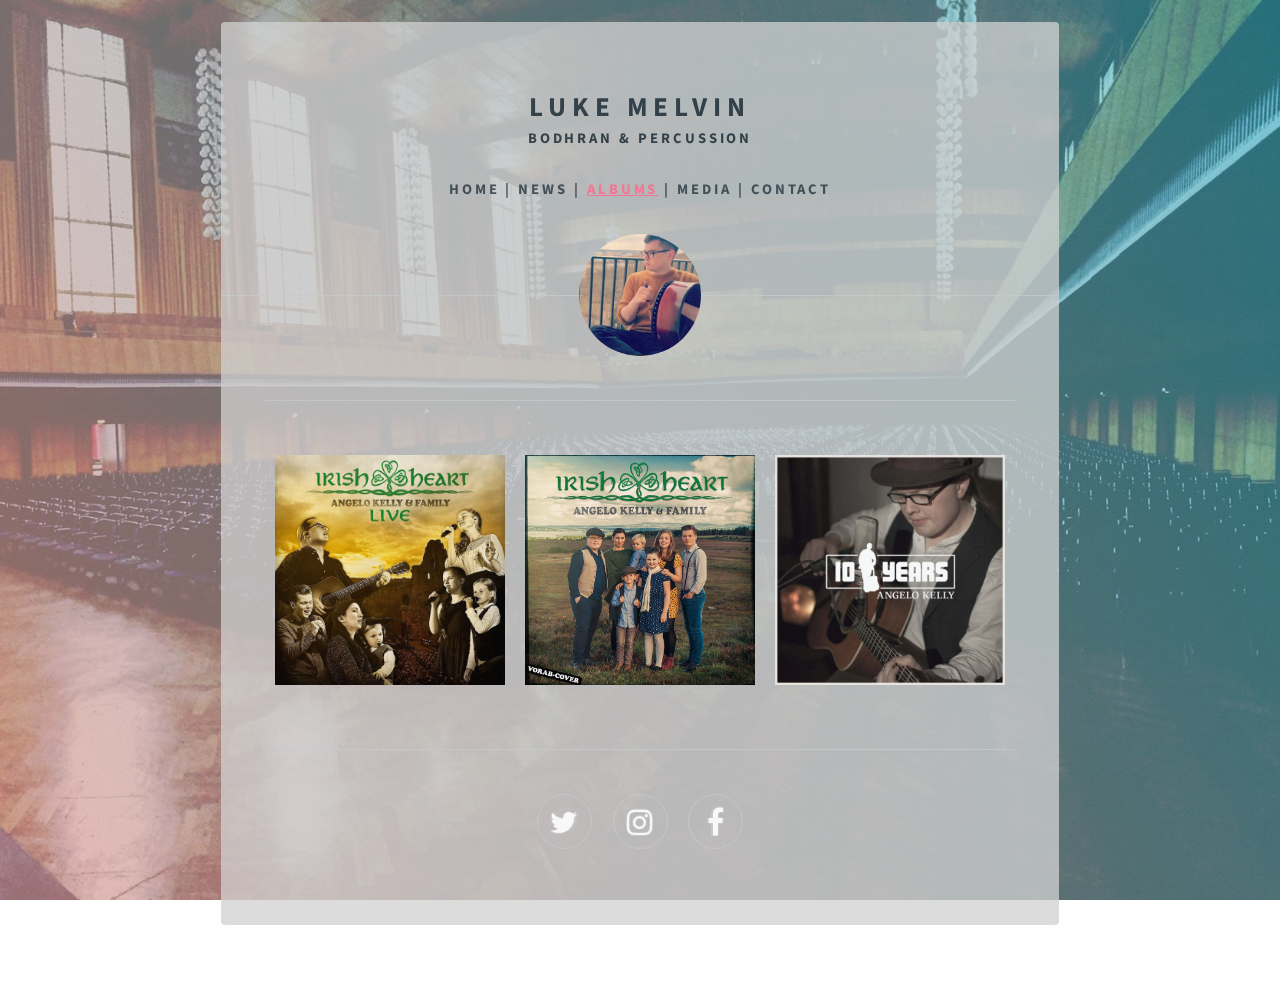
==== albums.html @ b7f4631a "Too much to list" ====
<!DOCTYPE HTML>
<!--
	Identity by HTML5 UP
	html5up.net | @ajlkn
	Free for personal and commercial use under the CCA 3.0 license (html5up.net/license)
-->
<html>
	<head>
		<title>Luke Melvin</title>
		<meta charset="utf-8" />
		<meta name="viewport" content="width=device-width, initial-scale=1" />
		<!--[if lte IE 8]><script src="assets/js/html5shiv.js"></script><![endif]-->
		<link rel="stylesheet" href="assets/css/main.css" />
		<!--[if lte IE 9]><link rel="stylesheet" href="assets/css/ie9.css" /><![endif]-->
		<!--[if lte IE 8]><link rel="stylesheet" href="assets/css/ie8.css" /><![endif]-->
		<noscript><link rel="stylesheet" href="assets/css/noscript.css" /></noscript>
	</head>
	<body class="is-loading">

		<!-- Wrapper -->
			<div id="wrapper">

				<!-- Main -->
					<section id="main">
						<header>
							<h1>Luke Melvin</h1>
							<h3>Bodhran & Percussion</h3>
							<a href="index.html">Home</a>
							<a> | </a>
							<a href="news.html">News</a>
							<a> | </a>
							<a class="selected" href="albums.html">Albums</a>
							<a> | </a>
							<a href="media.html">Media</a>
							<a> | </a>
							<a href="contact.html">Contact</a>
							<br>
							<br>

							<span class="avatar"><img src="images/avatar.jpg" alt="Me" height="122px" /></span>


						</header>
						<hr />
						<div class="album-art-container">
						<a href="https://open.spotify.com/album/72BrvZ4bOpcBNhztj6GnVl" target="_blank"> <img class="album-art" src="images/album-art/irishheartlive.jpg" alt="Irish Heart Live"> </a>
						<a href="https://open.spotify.com/album/3FUpO2Xhy2dsQqW8YbABXm" target="_blank"> <img class="album-art" src="images/album-art/irishheart.jpg" alt="Irish Heart"> </a>
						<a href="https://open.spotify.com/album/4LsIMH7Bt3xg1r2SoCdlvC" target="_blank"> <img class="album-art" src="images/album-art/10years.jpg" alt="10 Years"> </a>
						</div>
						<hr />
						<footer>
							<ul class="icons">
								<li><a href="http://www.twitter.com/luke_rhys" class="fa-twitter" target="_blank">Twitter</a></li>
								<li><a href="https://www.instagram.com/luke_rhys" class="fa-instagram" target="_blank">Instagram</a></li>
								<li><a href="https://www.facebook.com/LukeMelvinMusic" class="fa-facebook" target="_blank">Facebook</a></li>
							</ul>
						</footer>
					</section>

				<!-- Footer -->
					<footer id="footer">
						<ul class="copyright">
							<li>&copy; Luke Melvin</li><li>Design: <a href="http://html5up.net">HTML5 UP</a></li>
						</ul>
					</footer>

			</div>

		<!-- Scripts -->
			<!--[if lte IE 8]><script src="assets/js/respond.min.js"></script><![endif]-->
			<script>
				if ('addEventListener' in window) {
					window.addEventListener('load', function() { document.body.className = document.body.className.replace(/\bis-loading\b/, ''); });
					document.body.className += (navigator.userAgent.match(/(MSIE|rv:11\.0)/) ? ' is-ie' : '');
				}
			</script>

	</body>
</html>
---- assets/css/main.css ----
@charset "UTF-8";
@import url(font-awesome.min.css);
@import url("https://fonts.googleapis.com/css?family=Source+Sans+Pro:300");

/*
	Identity by HTML5 UP
	html5up.net | @ajlkn
	Free for personal and commercial use under the CCA 3.0 license (html5up.net/license)
*/

/* Reset */

	html, body, div, span, applet, object, iframe, h1, h2, h3, h4, h5, h6, p, blockquote, pre, a, abbr, acronym, address, big, cite, code, del, dfn, em, img, ins, kbd, q, s, samp, small, strike, strong, sub, sup, tt, var, b, u, i, center, dl, dt, dd, ol, ul, li, fieldset, form, label, legend, table, caption, tbody, tfoot, thead, tr, th, td, article, aside, canvas, details, embed, figure, figcaption, footer, header, hgroup, menu, nav, output, ruby, section, summary, time, mark, audio, video {
		margin: 0;
		padding: 0;
		border: 0;
		font-size: 100%;
		font: inherit;
		vertical-align: baseline;
	}

	article, aside, details, figcaption, figure, footer, header, hgroup, menu, nav, section {
		display: block;
	}

	body {
		line-height: 1;
	}

	ol, ul {
		list-style: none;
	}

	blockquote, q {
		quotes: none;
	}

	blockquote:before, blockquote:after, q:before, q:after {
		content: '';
		content: none;
	}

	table {
		border-collapse: collapse;
		border-spacing: 0;
	}

	body {
		-webkit-text-size-adjust: none;
	}

/* Box Model */

	*, *:before, *:after {
		-moz-box-sizing: border-box;
		-webkit-box-sizing: border-box;
		box-sizing: border-box;
	}

/* Basic */

	@media screen and (max-width: 480px) {

		html, body {
			min-width: 320px;
		}

	}

	body.is-loading *, body.is-loading *:before, body.is-loading *:after {
		-moz-animation: none !important;
		-webkit-animation: none !important;
		-ms-animation: none !important;
		animation: none !important;
		-moz-transition: none !important;
		-webkit-transition: none !important;
		-ms-transition: none !important;
		transition: none !important;
	}

	html {
		height: 100%;
	}

	body {
		height: 100%;
		background-color: #ffffff;
		background-image: url("images/overlay.png"), -moz-linear-gradient(60deg, rgba(255, 165, 150, 0.5) 5%, rgba(0, 228, 255, 0.35)), url("../../images/bg.jpg");
		background-image: url("images/overlay.png"), -webkit-linear-gradient(60deg, rgba(255, 165, 150, 0.5) 5%, rgba(0, 228, 255, 0.35)), url("../../images/bg.jpg");
		background-image: url("images/overlay.png"), -ms-linear-gradient(60deg, rgba(255, 165, 150, 0.5) 5%, rgba(0, 228, 255, 0.35)), url("../../images/bg.jpg");
		background-image: url("images/overlay.png"), linear-gradient(60deg, rgba(255, 165, 150, 0.5) 5%, rgba(0, 228, 255, 0.35)), url("../../images/bg.jpg");
		background-repeat: repeat,			no-repeat,			no-repeat;
		background-size: 100px 100px, cover,				cover;
		background-position: top left,		center center,		bottom center;
		background-attachment: fixed,			fixed,				fixed;
	}

		body:after {
			content: '';
			display: block;
			position: fixed;
			top: 0;
			left: 0;
			width: 100%;
			height: inherit;
			opacity: 0;
			z-index: 1;
			background-color: #ffffff;
			background-image: url("images/overlay.png"), -moz-linear-gradient(60deg, rgba(255, 165, 150, 0.5) 5%, rgba(0, 228, 255, 0.35));
			background-image: url("images/overlay.png"), -webkit-linear-gradient(60deg, rgba(255, 165, 150, 0.5) 5%, rgba(0, 228, 255, 0.35));
			background-image: url("images/overlay.png"), -ms-linear-gradient(60deg, rgba(255, 165, 150, 0.5) 5%, rgba(0, 228, 255, 0.35));
			background-image: url("images/overlay.png"), linear-gradient(60deg, rgba(255, 165, 150, 0.5) 5%, rgba(0, 228, 255, 0.35));
			background-repeat: repeat,			no-repeat;
			background-size: 100px 100px, cover;
			background-position: top left,		center center;
			-moz-transition: opacity 1.75s ease-out;
			-webkit-transition: opacity 1.75s ease-out;
			-ms-transition: opacity 1.75s ease-out;
			transition: opacity 1.75s ease-out;
		}

		body.is-loading:after {
			opacity: 1;
		}

/* Album Art styling */
		.album-art-container{
			display: flex;
			justify-content: space-around;
		}

		.album-art {
			max-width: 250px;
			max-height: 250px;
			padding: 10px;
}

/* Sponsorship Logos */
		.sponsor-container {
			display: flex;
			justify-content: center;
		}

		.sponsor {
			max-height: 75px;
			margin: 10px;
		}

/* Type */

	body, input, select, textarea {
		color: #414f57;
		font-family: "Source Sans Pro", Helvetica, sans-serif;
		font-size: 14pt;
		font-weight: 300;
		line-height: 2;
		letter-spacing: 0.2em;
		text-transform: uppercase;
	}

		@media screen and (max-width: 1680px) {

			body, input, select, textarea {
				font-size: 11pt;
				font-weight: bold;
			}

		}

		@media screen and (max-width: 480px) {

			body, input, select, textarea {
				font-size: 10pt;
				line-height: 1.75;
			}

		}

	a {
		-moz-transition: color 0.2s ease, border-color 0.2s ease;
		-webkit-transition: color 0.2s ease, border-color 0.2s ease;
		-ms-transition: color 0.2s ease, border-color 0.2s ease;
		transition: color 0.2s ease, border-color 0.2s ease;
		color: inherit;
		text-decoration: none;
	}

		a:before {
			-moz-transition: color 0.2s ease, text-shadow 0.2s ease;
			-webkit-transition: color 0.2s ease, text-shadow 0.2s ease;
			-ms-transition: color 0.2s ease, text-shadow 0.2s ease;
			transition: color 0.2s ease, text-shadow 0.2s ease;
		}

		a:hover {
			color: #ff7496;
			text-decoration: underline;
		}
	.selected {
			color: #FF7496;
			text-decoration: underline;
		}

	strong, b {
		color: #313f47;
	}

	em, i {
		font-style: italic;
	}

	p {
		margin: 0 0 1.5em 0;
	}

	h1, h2, h3, h4, h5, h6 {
		color: #313f47;
		line-height: 1.5;
		margin: 0 0 0.75em 0;
	}

		h1 a, h2 a, h3 a, h4 a, h5 a, h6 a {
			color: inherit;
			text-decoration: none;
		}

	h1 {
		font-size: 1.85em;
		letter-spacing: 0.22em;
		margin: 0 0 0.525em 0;
	}

	h2 {
		font-size: 1.25em;
	}

	h3 {
		font-size: 1em;
		margin-top: -15px;
		margin-bottom: 25px
	}

	h4 {
		font-size: 1em;
	}

	h5 {
		font-size: 1em;
	}

	h6 {
		font-size: 1em;
	}

	@media screen and (max-width: 480px) {

		h1 {
			font-size: 1.65em;
		}

	}

	sub {
		font-size: 0.8em;
		position: relative;
		top: 0.5em;
	}

	sup {
		font-size: 0.8em;
		position: relative;
		top: -0.5em;
	}

	hr {
		border: 0;
		border-bottom: solid 1px #c8cccf;
		margin: 3em 0;
	}

/* Form */

	form {
		margin: 0 0 1.5em 0;
	}

		form > .field {
			margin: 0 0 1.5em 0;
		}

			form > .field > :last-child {
				margin-bottom: 0;
			}

	label {
		color: #313f47;
		display: block;
		font-size: 0.9em;
		margin: 0 0 0.75em 0;
	}

	input[type="text"],
	input[type="password"],
	input[type="email"],
	input[type="tel"],
	select,
	textarea {
		-moz-appearance: none;
		-webkit-appearance: none;
		-ms-appearance: none;
		appearance: none;
		border-radius: 4px;
		border: solid 1px #c8cccf;
		color: inherit;
		display: block;
		outline: 0;
		padding: 0 1em;
		text-decoration: none;
		width: 100%;
	}

		input[type="text"]:invalid,
		input[type="password"]:invalid,
		input[type="email"]:invalid,
		input[type="tel"]:invalid,
		select:invalid,
		textarea:invalid {
			box-shadow: none;
		}

		input[type="text"]:focus,
		input[type="password"]:focus,
		input[type="email"]:focus,
		input[type="tel"]:focus,
		select:focus,
		textarea:focus {
			border-color: #ff7496;
		}

	.select-wrapper {
		text-decoration: none;
		display: block;
		position: relative;
	}

		.select-wrapper:before {
			content: "";
			-moz-osx-font-smoothing: grayscale;
			-webkit-font-smoothing: antialiased;
			font-family: FontAwesome;
			font-style: normal;
			font-weight: normal;
			text-transform: none !important;
		}

		.select-wrapper:before {
			color: #c8cccf;
			display: block;
			height: 2.75em;
			line-height: 2.75em;
			pointer-events: none;
			position: absolute;
			right: 0;
			text-align: center;
			top: 0;
			width: 2.75em;
		}

		.select-wrapper select::-ms-expand {
			display: none;
		}

	input[type="text"],
	input[type="password"],
	input[type="email"],
	select {
		height: 2.75em;
	}

	textarea {
		padding: 0.75em 1em;
	}

	input[type="checkbox"],
	input[type="radio"] {
		-moz-appearance: none;
		-webkit-appearance: none;
		-ms-appearance: none;
		appearance: none;
		display: block;
		float: left;
		margin-right: -2em;
		opacity: 0;
		width: 1em;
		z-index: -1;
	}

		input[type="checkbox"] + label,
		input[type="radio"] + label {
			text-decoration: none;
			color: #414f57;
			cursor: pointer;
			display: inline-block;
			font-size: 1em;
			font-weight: 300;
			padding-left: 2.4em;
			padding-right: 0.75em;
			position: relative;
		}

			input[type="checkbox"] + label:before,
			input[type="radio"] + label:before {
				-moz-osx-font-smoothing: grayscale;
				-webkit-font-smoothing: antialiased;
				font-family: FontAwesome;
				font-style: normal;
				font-weight: normal;
				text-transform: none !important;
			}

			input[type="checkbox"] + label:before,
			input[type="radio"] + label:before {
				border-radius: 4px;
				border: solid 1px #c8cccf;
				content: '';
				display: inline-block;
				height: 1.65em;
				left: 0;
				line-height: 1.58125em;
				position: absolute;
				text-align: center;
				top: 0.15em;
				width: 1.65em;
			}

		input[type="checkbox"]:checked + label:before,
		input[type="radio"]:checked + label:before {
			color: #ff7496;
			content: '\f00c';
		}

		input[type="checkbox"]:focus + label:before,
		input[type="radio"]:focus + label:before {
			border-color: #ff7496;
		}

	input[type="checkbox"] + label:before {
		border-radius: 4px;
	}

	input[type="radio"] + label:before {
		border-radius: 100%;
	}

	::-webkit-input-placeholder {
		color: #616f77 !important;
		opacity: 1.0;
	}

	:-moz-placeholder {
		color: #616f77 !important;
		opacity: 1.0;
	}

	::-moz-placeholder {
		color: #616f77 !important;
		opacity: 1.0;
	}

	:-ms-input-placeholder {
		color: #616f77 !important;
		opacity: 1.0;
	}

	.formerize-placeholder {
		color: #616f77 !important;
		opacity: 1.0;
	}

/* Icon */

	.icon {
		text-decoration: none;
		position: relative;
		border-bottom: none;
	}

		.icon:before {
			-moz-osx-font-smoothing: grayscale;
			-webkit-font-smoothing: antialiased;
			font-family: FontAwesome;
			font-style: normal;
			font-weight: normal;
			text-transform: none !important;
		}

		.icon > .label {
			display: none;
		}

/* List */

	ol {
		list-style: decimal;
		margin: 0 0 1.5em 0;
		padding-left: 1.25em;
	}

		ol li {
			padding-left: 0.25em;
		}

	ul {
		list-style: disc;
		margin: 0 0 1.5em 0;
		padding-left: 1em;
	}

		ul li {
			padding-left: 0.5em;
		}

		ul.alt {
			list-style: none;
			padding-left: 0;
		}

			ul.alt li {
				border-top: solid 1px #c8cccf;
				padding: 0.5em 0;
			}

				ul.alt li:first-child {
					border-top: 0;
					padding-top: 0;
				}

		ul.icons {
			cursor: default;
			list-style: none;
			padding-left: 0;
			margin-top: -0.675em;
		}

			ul.icons li {
				display: inline-block;
				padding: 0.675em 0.5em;
			}

				ul.icons li a {
					text-decoration: none;
					position: relative;
					display: block;
					width: 3.75em;
					height: 3.75em;
					border-radius: 100%;
					border: solid 1px #c8cccf;
					line-height: 3.75em;
					overflow: hidden;
					text-align: center;
					text-indent: 3.75em;
					white-space: nowrap;
				}

					ul.icons li a:before {
						-moz-osx-font-smoothing: grayscale;
						-webkit-font-smoothing: antialiased;
						font-family: FontAwesome;
						font-style: normal;
						font-weight: normal;
						text-transform: none !important;
					}

					ul.icons li a:before {
						color: #ffffff;
						text-shadow: 1.25px 0px 0px #c8cccf, -1.25px 0px 0px #c8cccf, 0px 1.25px 0px #c8cccf, 0px -1.25px 0px #c8cccf;
					}

					ul.icons li a:hover:before {
						text-shadow: 1.25px 0px 0px #ff7496, -1.25px 0px 0px #ff7496, 0px 1.25px 0px #ff7496, 0px -1.25px 0px #ff7496;
					}

					ul.icons li a:before {
						position: absolute;
						top: 0;
						left: 0;
						width: inherit;
						height: inherit;
						font-size: 1.85rem;
						line-height: inherit;
						text-align: center;
						text-indent: 0;
					}

					ul.icons li a:hover {
						border-color: #ff7496;
					}

			@media screen and (max-width: 480px) {

				ul.icons li a:before {
					font-size: 1.5rem;
				}

			}

		ul.actions {
			cursor: default;
			list-style: none;
			padding-left: 0;
		}

			ul.actions li {
				display: inline-block;
				padding: 0 0.75em 0 0;
				vertical-align: middle;
			}

				ul.actions li:last-child {
					padding-right: 0;
				}

	dl {
		margin: 0 0 1.5em 0;
	}

		dl dt {
			display: block;
			margin: 0 0 0.75em 0;
		}

		dl dd {
			margin-left: 1.5em;
		}

/* Button */

	input[type="submit"],
	input[type="reset"],
	input[type="button"],
	button,
	.button {
		-moz-appearance: none;
		-webkit-appearance: none;
		-ms-appearance: none;
		appearance: none;
		-moz-transition: background-color 0.2s ease-in-out, border-color 0.2s ease-in-out, color 0.2s ease-in-out;
		-webkit-transition: background-color 0.2s ease-in-out, border-color 0.2s ease-in-out, color 0.2s ease-in-out;
		-ms-transition: background-color 0.2s ease-in-out, border-color 0.2s ease-in-out, color 0.2s ease-in-out;
		transition: background-color 0.2s ease-in-out, border-color 0.2s ease-in-out, color 0.2s ease-in-out;
		display: inline-block;
		height: 2.75em;
		line-height: 2.75em;
		padding: 0 1.5em;
		background-color: transparent;
		border-radius: 4px;
		border: solid 1px #c8cccf;
		color: #414f57 !important;
		cursor: pointer;
		text-align: center;
		text-decoration: none;
		white-space: nowrap;
	}

		input[type="submit"]:hover,
		input[type="reset"]:hover,
		input[type="button"]:hover,
		button:hover,
		.button:hover {
			border-color: #ff7496;
			color: #ff7496 !important;
		}

		input[type="submit"].icon,
		input[type="reset"].icon,
		input[type="button"].icon,
		button.icon,
		.button.icon {
			padding-left: 1.35em;
		}

			input[type="submit"].icon:before,
			input[type="reset"].icon:before,
			input[type="button"].icon:before,
			button.icon:before,
			.button.icon:before {
				margin-right: 0.5em;
			}

		input[type="submit"].fit,
		input[type="reset"].fit,
		input[type="button"].fit,
		button.fit,
		.button.fit {
			display: block;
			width: 100%;
			margin: 0 0 0.75em 0;
		}

		input[type="submit"].small,
		input[type="reset"].small,
		input[type="button"].small,
		button.small,
		.button.small {
			font-size: 0.8em;
		}

		input[type="submit"].big,
		input[type="reset"].big,
		input[type="button"].big,
		button.big,
		.button.big {
			font-size: 1.35em;
		}

		input[type="submit"].disabled, input[type="submit"]:disabled,
		input[type="reset"].disabled,
		input[type="reset"]:disabled,
		input[type="button"].disabled,
		input[type="button"]:disabled,
		button.disabled,
		button:disabled,
		.button.disabled,
		.button:disabled {
			-moz-pointer-events: none;
			-webkit-pointer-events: none;
			-ms-pointer-events: none;
			pointer-events: none;
			opacity: 0.5;
		}

/* Main */

	#main {
		position: relative;
		max-width: 100%;
		min-width: 27em;
		padding: 4.5em 3em 3em 3em ;
		background: rgba(209, 209, 209, 0.8);
		border-radius: 4px;
		cursor: default;
		opacity: 0.95;
		text-align: center;
		-moz-transform-origin: 50% 50%;
		-webkit-transform-origin: 50% 50%;
		-ms-transform-origin: 50% 50%;
		transform-origin: 50% 50%;
		-moz-transform: rotateX(0deg);
		-webkit-transform: rotateX(0deg);
		-ms-transform: rotateX(0deg);
		transform: rotateX(0deg);
		-moz-transition: opacity 1s ease, -moz-transform 1s ease;
		-webkit-transition: opacity 1s ease, -webkit-transform 1s ease;
		-ms-transition: opacity 1s ease, -ms-transform 1s ease;
		transition: opacity 1s ease, transform 1s ease;
	}

		#main .avatar {
			position: relative;
			display: block;
			margin-bottom: 1.5em;
		}

			#main .avatar img {
				display: block;
				margin: 0 auto;
				border-radius: 100%;
				box-shadow: 0 0 0 1.5em rgba(209, 209, 209, 0);
			}

			#main .avatar:before {
				content: '';
				display: block;
				position: absolute;
				top: 50%;
				left: -3em;
				width: calc(100% + 6em);
				height: 1px;
				z-index: -1;
				background: #c8cccf;
			}

		@media screen and (max-width: 480px) {

			#main {
				min-width: 0;
				width: 100%;
				padding: 4em 2em 2.5em 2em ;
			}

				#main .avatar:before {
					left: -2em;
					width: calc(100% + 4em);
				}

		}

		body.is-loading #main {
			opacity: 0;
			-moz-transform: rotateX(15deg);
			-webkit-transform: rotateX(15deg);
			-ms-transform: rotateX(15deg);
			transform: rotateX(15deg);
		}

/* Footer */

	#footer {
		-moz-align-self: -moz-flex-end;
		-webkit-align-self: -webkit-flex-end;
		-ms-align-self: -ms-flex-end;
		align-self: flex-end;
		width: 100%;
		padding: 1.5em 0 0 0;
		color: rgba(255, 255, 255, 0.75);
		cursor: default;
		text-align: center;
	}

		#footer .copyright {
			margin: 0;
			padding: 0;
			font-size: 0.9em;
			list-style: none;
		}

			#footer .copyright li {
				display: inline-block;
				margin: 0 0 0 0.45em;
				padding: 0 0 0 0.85em;
				border-left: solid 1px rgba(255, 255, 255, 0.5);
				line-height: 1;
			}

				#footer .copyright li:first-child {
					border-left: 0;
				}

/* Wrapper */

	#wrapper {
		display: -moz-flex;
		display: -webkit-flex;
		display: -ms-flex;
		display: flex;
		-moz-align-items: center;
		-webkit-align-items: center;
		-ms-align-items: center;
		align-items: center;
		-moz-justify-content: space-between;
		-webkit-justify-content: space-between;
		-ms-justify-content: space-between;
		justify-content: space-between;
		-moz-flex-direction: column;
		-webkit-flex-direction: column;
		-ms-flex-direction: column;
		flex-direction: column;
		-moz-perspective: 1000px;
		-webkit-perspective: 1000px;
		-ms-perspective: 1000px;
		perspective: 1000px;
		position: relative;
		min-height: 100%;
		padding: 1.5em;
		z-index: 2;
	}

		#wrapper > * {
			z-index: 1;
		}

		#wrapper:before {
			content: '';
			display: block;
		}

		@media screen and (max-width: 360px) {

			#wrapper {
				padding: 0.75em;
			}

		}

		body.is-ie #wrapper {
			height: 100%;
		}
---- assets/css/ie9.css ----
/*
	Identity by HTML5 UP
	html5up.net | @ajlkn
	Free for personal and commercial use under the CCA 3.0 license (html5up.net/license)
*/

/* Basic */

	body {
		background-image: url("../../images/bg.jpg");
		background-repeat: no-repeat;
		background-size: cover;
		background-position: bottom center;
		background-attachment: fixed;
	}

		body:after {
			display: none;
		}

/* List */

	ul.icons li a:before {
		color: #c8cccf;
	}

	ul.icons li a:hover:before {
		color: #ff7496;
	}

/* Wrapper */

	#wrapper {
		text-align: center;
	}

/* Main */

	#main {
		display: inline-block;
	}
---- assets/css/ie8.css ----
/*
	Identity by HTML5 UP
	html5up.net | @ajlkn
	Free for personal and commercial use under the CCA 3.0 license (html5up.net/license)
*/

/* List */

	ul.icons li a {
		-ms-behavior: url("assets/js/PIE.htc");
	}

		ul.icons li a:before {
			text-align: center;
			font-size: 26px;
		}

/* Main */

	#main {
		-ms-behavior: url("assets/js/PIE.htc");
	}

		#main .avatar img {
			-ms-behavior: url("assets/js/PIE.htc");
		}

/* Footer */

	#footer {
		color: #fff;
	}

		#footer .copyright li {
			border-left: solid 1px #fff;
		}
---- assets/css/noscript.css ----
/*
	Identity by HTML5 UP
	html5up.net | @ajlkn
	Free for personal and commercial use under the CCA 3.0 license (html5up.net/license)
*/

/* Basic */

	body:after {
		display: none;
	}

/* Main */

	#main {
		-moz-transform: none !important;
		-webkit-transform: none !important;
		-ms-transform: none !important;
		transform: none !important;
		opacity: 1 !important;
	}
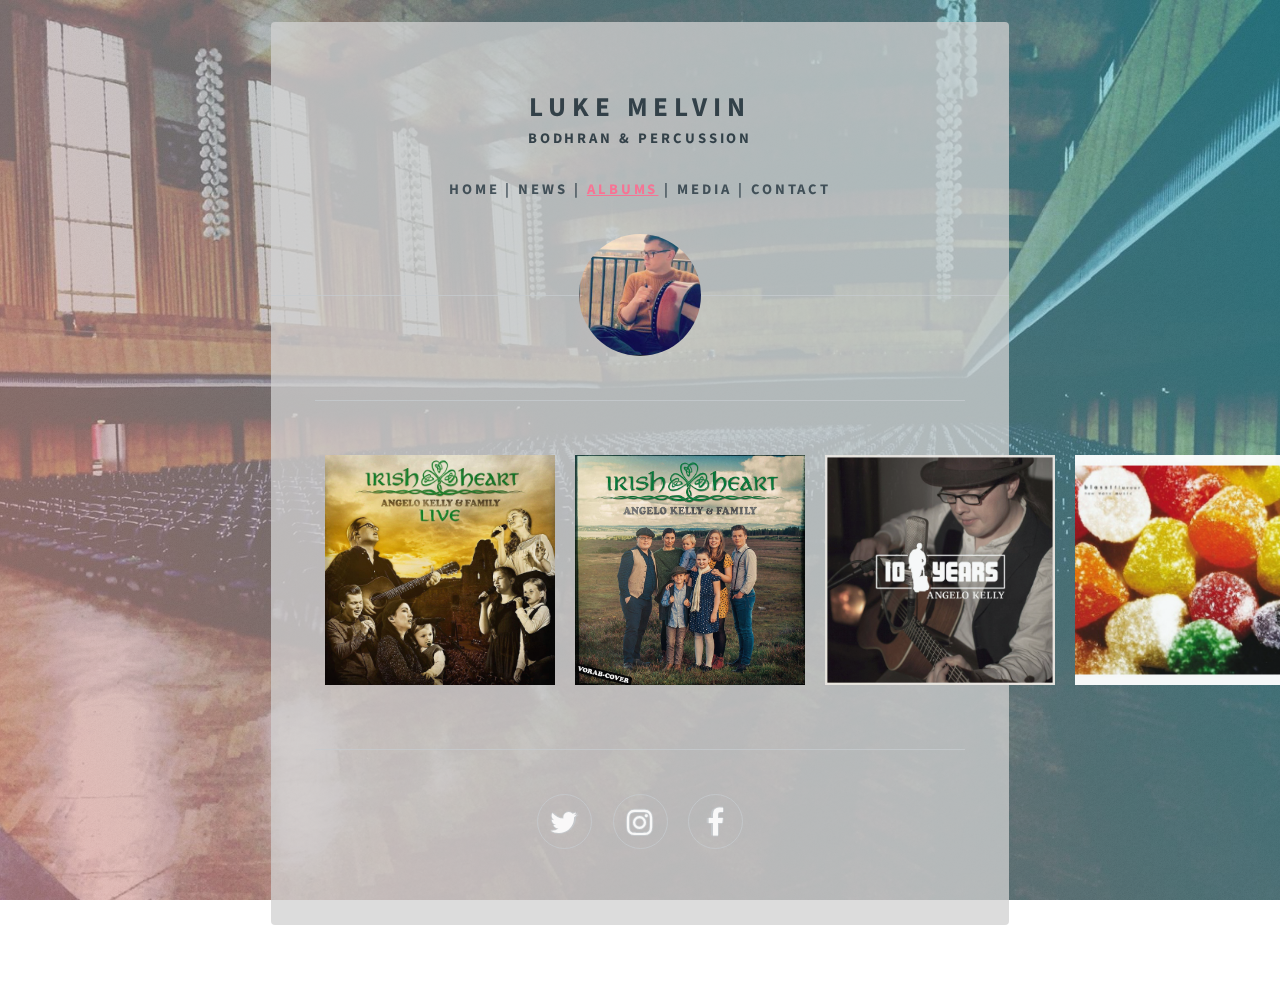
==== commit acedac35: "The addition of another album I have played on" ====
--- a/albums.html
+++ b/albums.html
@@ -44,9 +44,10 @@
 						<hr />
 						<div class="album-art-container">
 						<a href="https://open.spotify.com/album/72BrvZ4bOpcBNhztj6GnVl" target="_blank"> <img class="album-art" src="images/album-art/irishheartlive.jpg" alt="Irish Heart Live"> </a>
-						<a href="https://open.spotify.com/album/3FUpO2Xhy2dsQqW8YbABXm" target="_blank"> <img class="album-art" src="images/album-art/irishheart.jpg" alt="Irish Heart"> </a>
-						<a href="https://open.spotify.com/album/4LsIMH7Bt3xg1r2SoCdlvC" target="_blank"> <img class="album-art" src="images/album-art/10years.jpg" alt="10 Years"> </a>
-						</div>
+						<a href="https://open.spotify.com/album/3FUpO2Xhy2dsQqW8YbABXm" target="_blank"> <img class="album-art" src="images/album-art/irishheart.jpg" alt="Irish Heart"> </a> <br/>
+						<a href="https://open.spotify.com/album/4LsIMH7Bt3xg1r2SoCdlvC" target="_blank"> <img class="album-art" src="images/album-art/10years.jpg" alt="10 Years"> </a>	
+						<a href="https://www.culturevannin.im/publication_296204.html" target="_blank"> <img class="album-art" src="images/album-art/blass.jpg" alt="Blass - New Manx Music"> </a>
+					</div>
 						<hr />
 						<footer>
 							<ul class="icons">
--- a/assets/css/main.css
+++ b/assets/css/main.css
@@ -125,6 +125,7 @@
 
 /* Album Art styling */
 		.album-art-container{
+			max-width: 650px;
 			display: flex;
 			justify-content: space-around;
 		}
@@ -733,7 +734,7 @@
 
 	#main {
 		position: relative;
-		max-width: 100%;
+		max-width: 100% ;
 		min-width: 27em;
 		padding: 4.5em 3em 3em 3em ;
 		background: rgba(209, 209, 209, 0.8);
